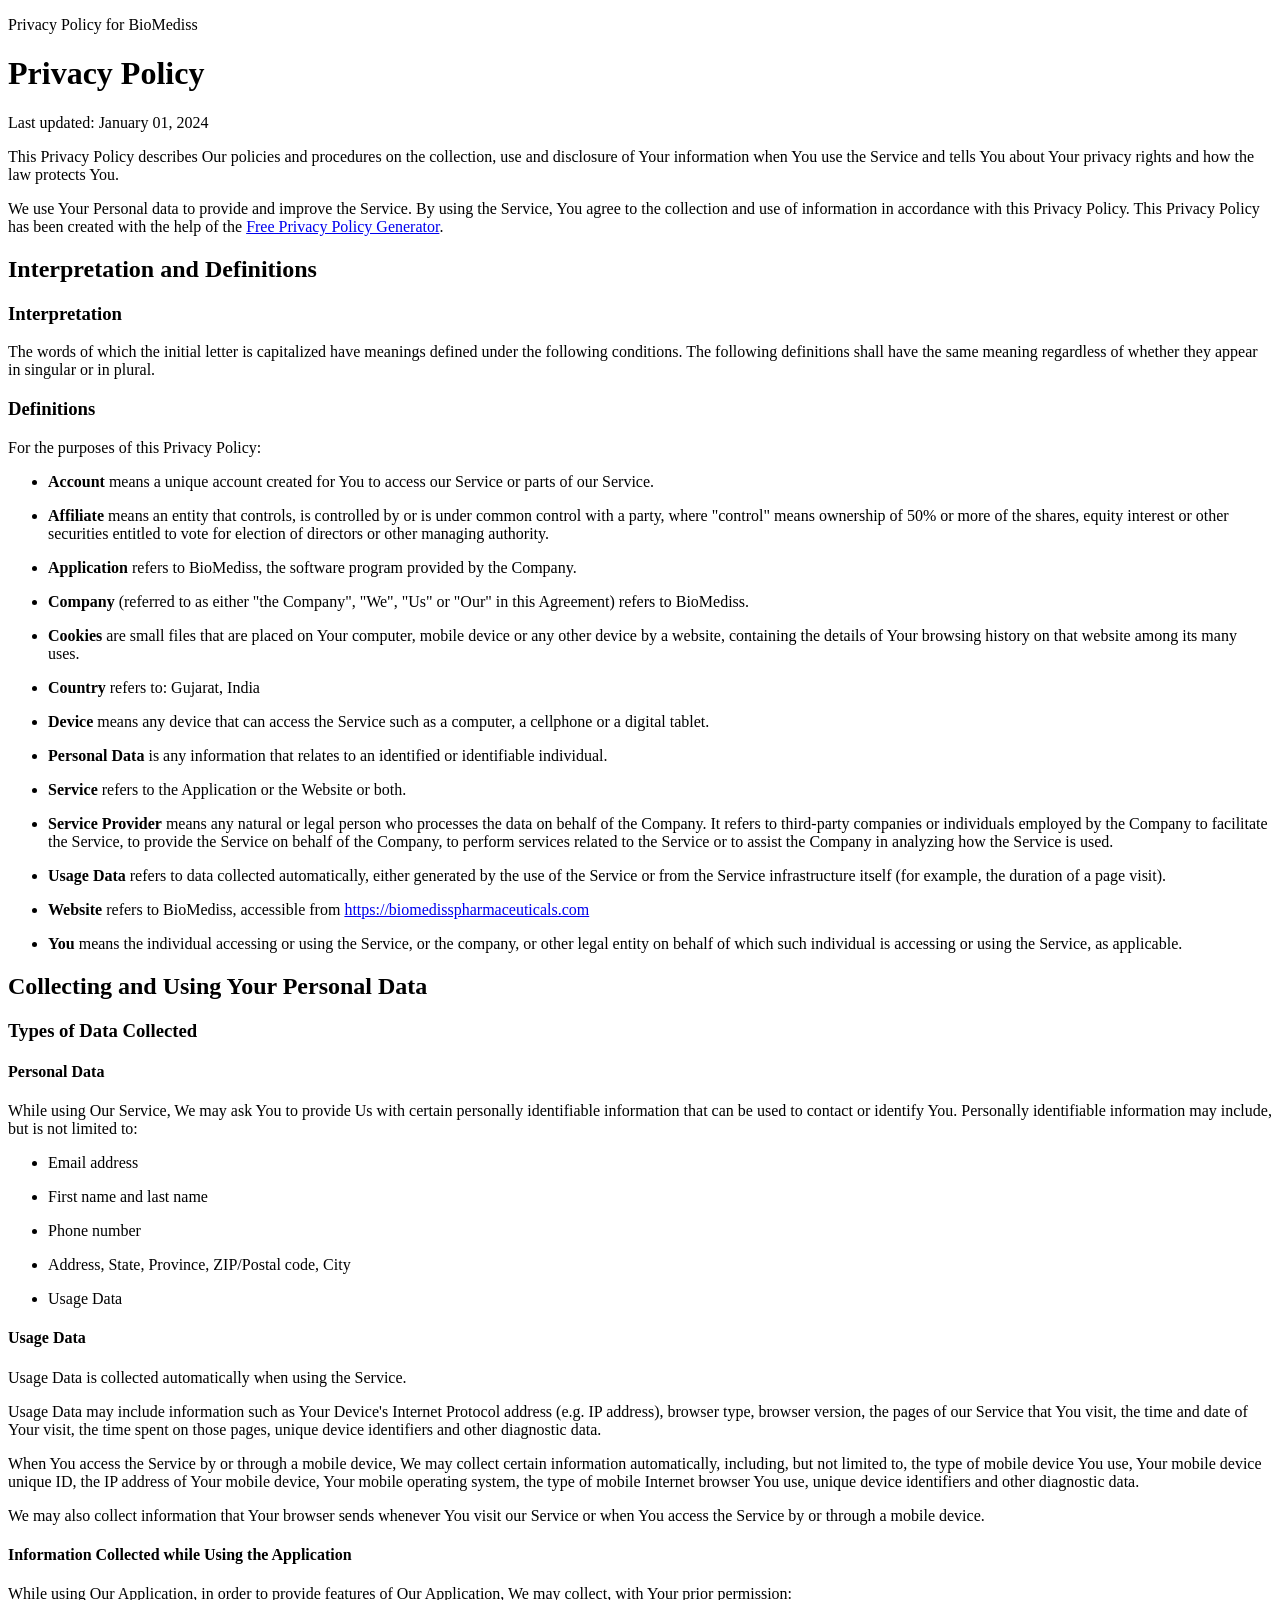
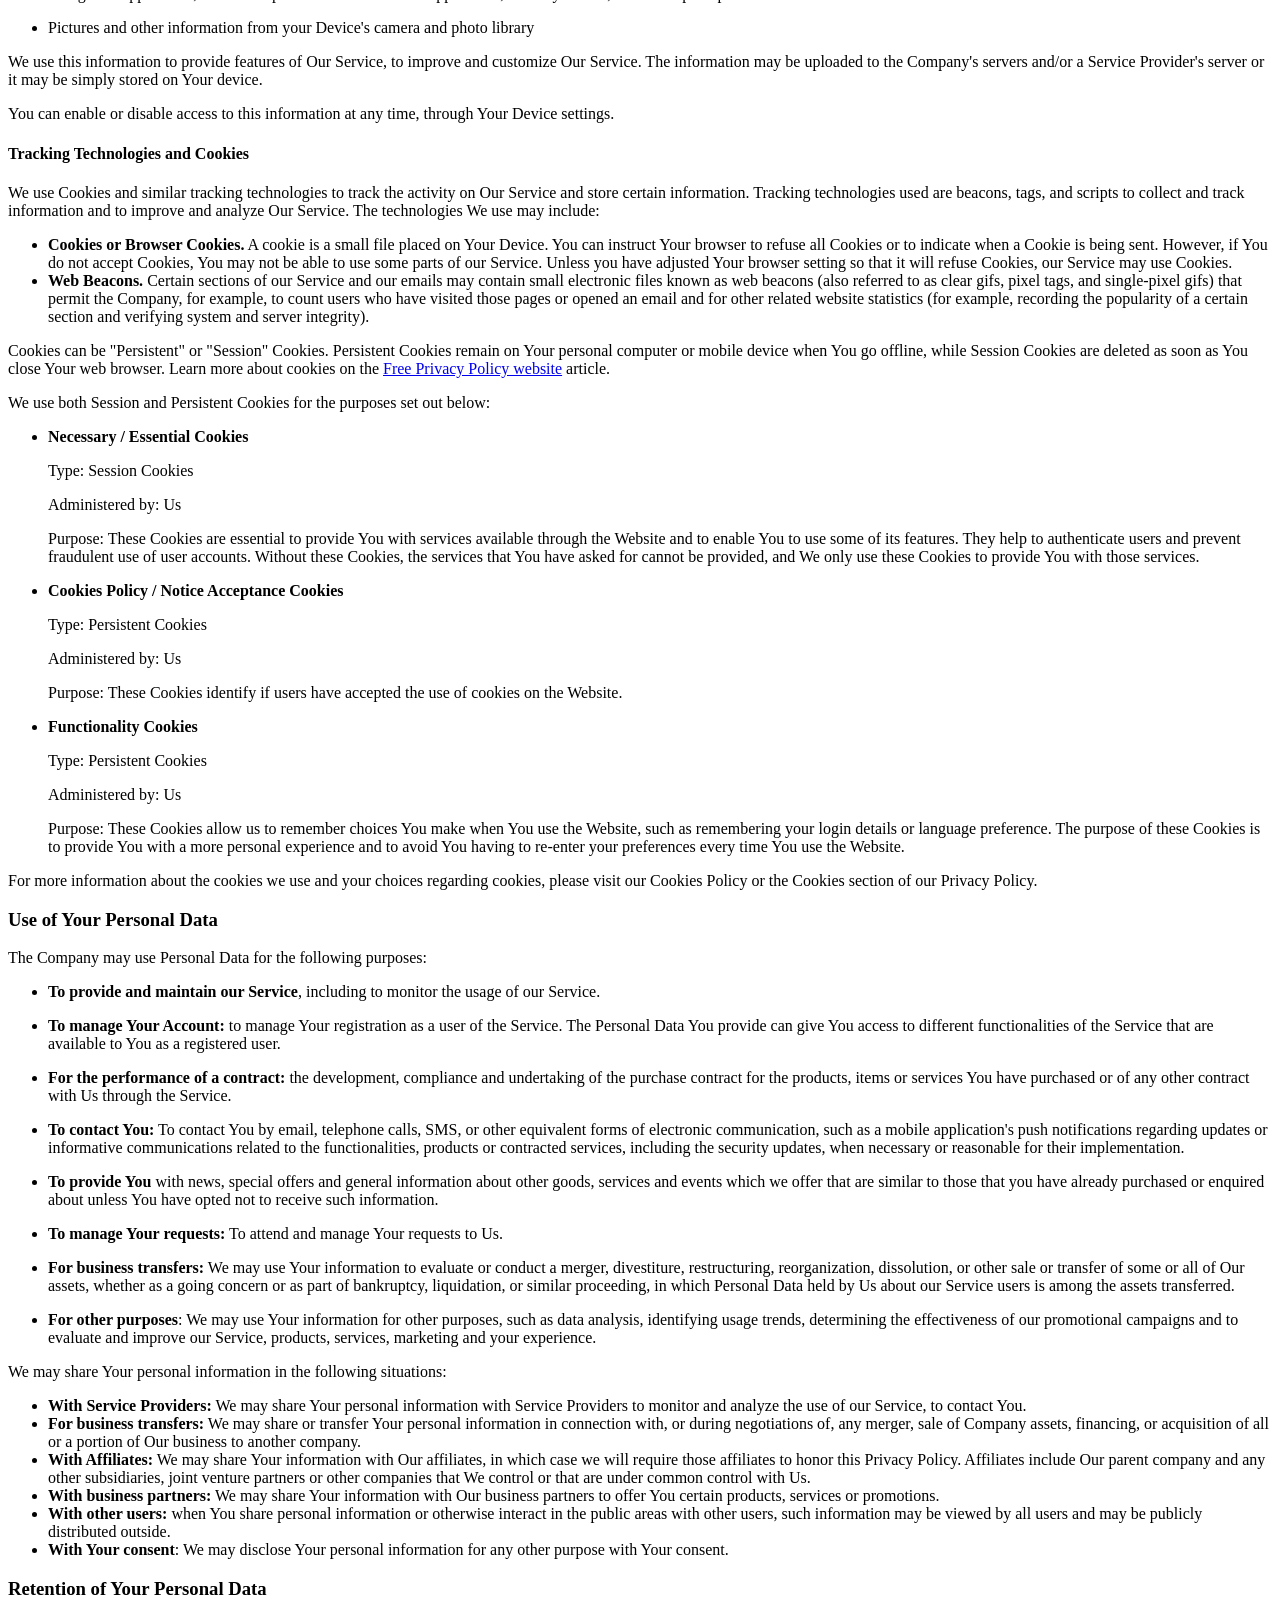
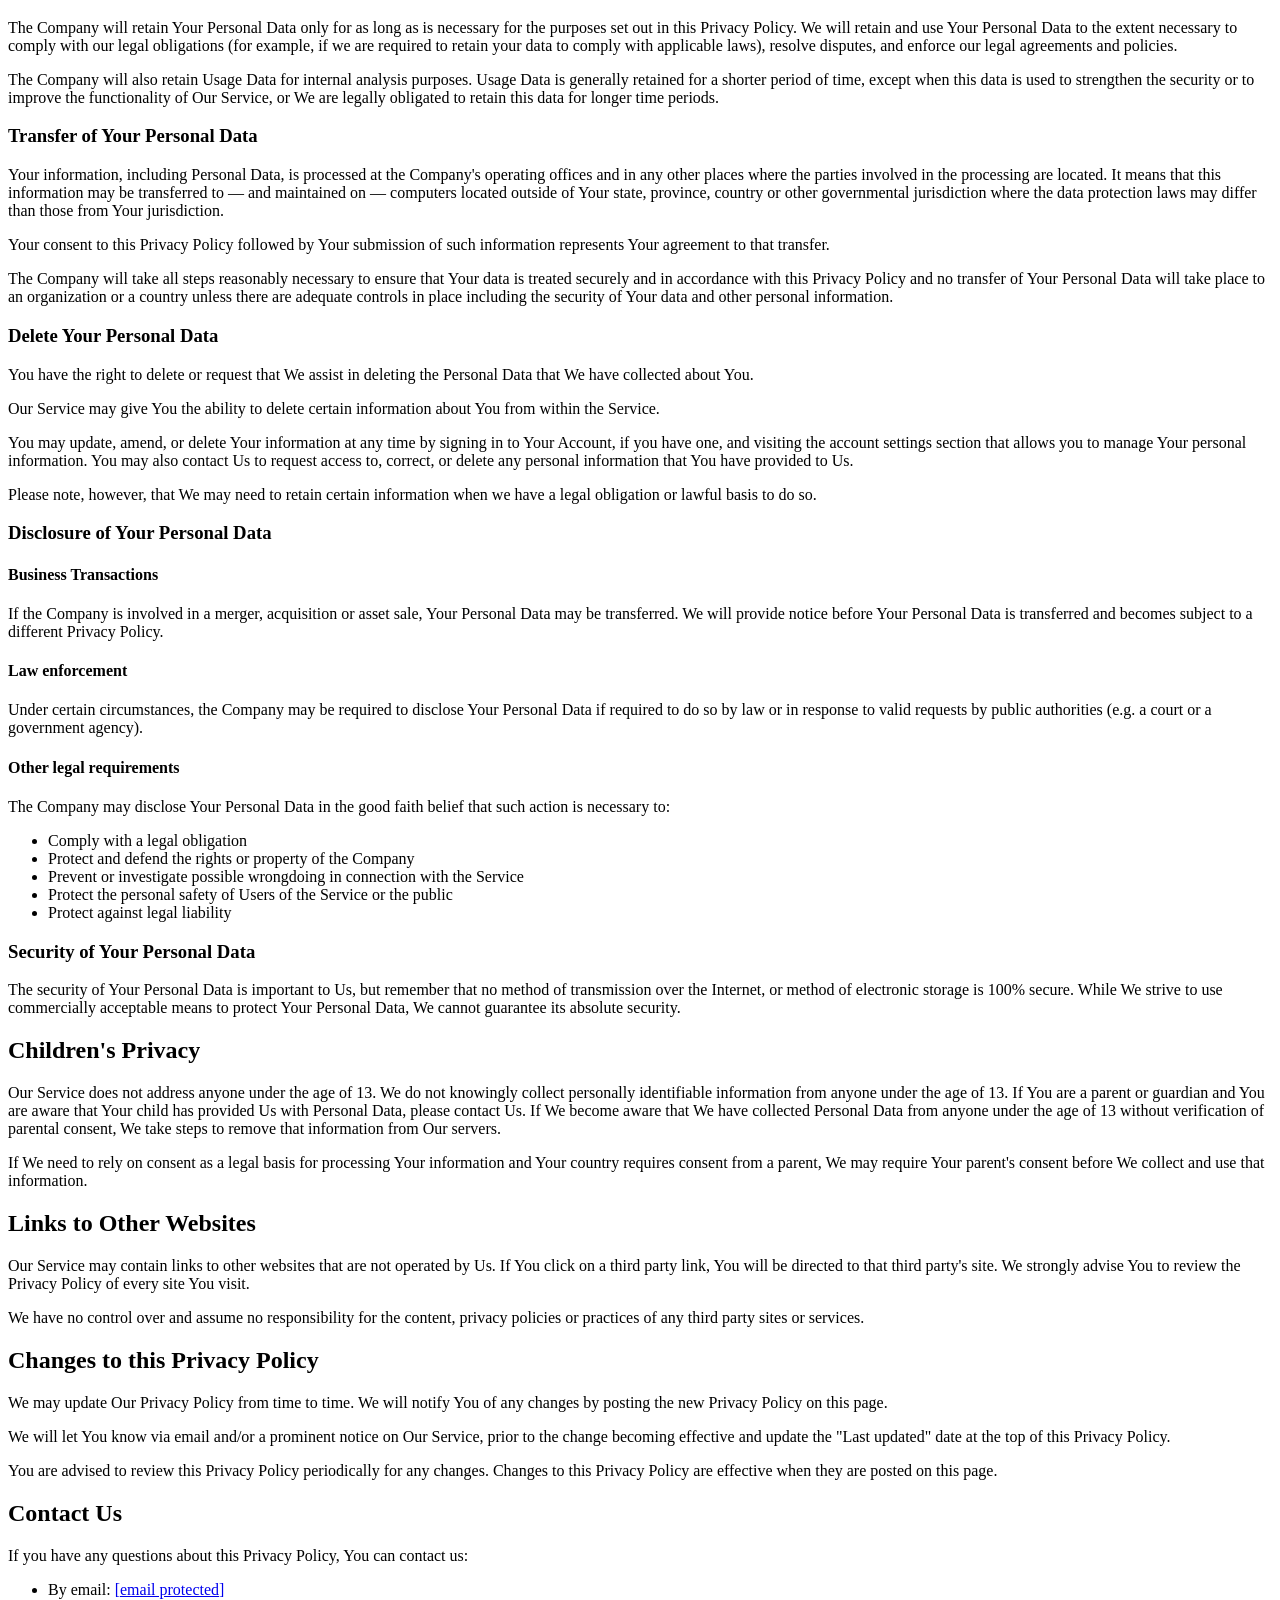
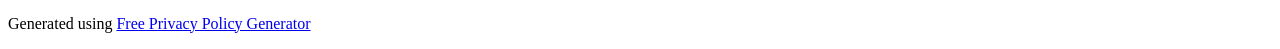
==== index.html @ 5c5a6531 "Rename PrivacyPolicy.html to index.html" ====
<!DOCTYPE html>
<html lang="en">
<head>
<title>Privacy Policy for BioMediss - FreePrivacyPolicy.com</title>
<meta charset="utf-8">
<meta http-equiv="X-UA-Compatible" content="IE=edge,chrome=1">
<meta name="viewport" content="width=device-width, initial-scale=1">
<link rel="stylesheet" type="text/css" href="/public/livelink/css/livelink.css" />
<meta name="robots" content="noindex" />
<meta property="og:title" content="Privacy Policy for BioMediss - FreePrivacyPolicy.com" />
<meta property="og:image" content="https://www.freeprivacypolicy.com/public/images/meta_og_image_livelink.png" />
<meta property="og:image:width" content="1280" />
<meta property="og:image:height" content="720" />
<meta property="og:url" content="https://www.freeprivacypolicy.com/live/7863d260-8b2c-49bb-bf52-506d1c7f5482" />
<meta property="og:site_name" content="FreePrivacyPolicy.com" />
<link rel="canonical" href="https://www.freeprivacypolicy.com/live/7863d260-8b2c-49bb-bf52-506d1c7f5482" />
<script async src="https://www.googletagmanager.com/gtag/js?id=G-QSMNQ8CKJG"></script>
<script>
    window.dataLayer = window.dataLayer || [];
    function gtag(){dataLayer.push(arguments);}
    gtag('js', new Date());
    gtag('config', 'G-QSMNQ8CKJG');
    </script>
</head>
<body>
<div class="page">
<div class="header">
<div class="container">
<p class="title">Privacy Policy for BioMediss</p>
</div>
</div>
<div class="translations-content-container">
<div class="container">
<div class="tab-content translations-content-item en visible" id="en">
<h1>Privacy Policy</h1>
<p>Last updated: January 01, 2024</p>
<p>This Privacy Policy describes Our policies and procedures on the collection, use and disclosure of Your information when You use the Service and tells You about Your privacy rights and how the law protects You.</p>
<p>We use Your Personal data to provide and improve the Service. By using the Service, You agree to the collection and use of information in accordance with this Privacy Policy. This Privacy Policy has been created with the help of the <a href="https://www.freeprivacypolicy.com/free-privacy-policy-generator/" target="_blank">Free Privacy Policy Generator</a>.</p>
<h2>Interpretation and Definitions</h2>
<h3>Interpretation</h3>
<p>The words of which the initial letter is capitalized have meanings defined under the following conditions. The following definitions shall have the same meaning regardless of whether they appear in singular or in plural.</p>
<h3>Definitions</h3>
<p>For the purposes of this Privacy Policy:</p>
<ul>
<li>
<p><strong>Account</strong> means a unique account created for You to access our Service or parts of our Service.</p>
</li>
<li>
<p><strong>Affiliate</strong> means an entity that controls, is controlled by or is under common control with a party, where &quot;control&quot; means ownership of 50% or more of the shares, equity interest or other securities entitled to vote for election of directors or other managing authority.</p>
</li>
<li>
<p><strong>Application</strong> refers to BioMediss, the software program provided by the Company.</p>
</li>
<li>
<p><strong>Company</strong> (referred to as either &quot;the Company&quot;, &quot;We&quot;, &quot;Us&quot; or &quot;Our&quot; in this Agreement) refers to BioMediss.</p>
</li>
<li>
<p><strong>Cookies</strong> are small files that are placed on Your computer, mobile device or any other device by a website, containing the details of Your browsing history on that website among its many uses.</p>
</li>
<li>
<p><strong>Country</strong> refers to: Gujarat, India</p>
</li>
<li>
<p><strong>Device</strong> means any device that can access the Service such as a computer, a cellphone or a digital tablet.</p>
</li>
<li>
<p><strong>Personal Data</strong> is any information that relates to an identified or identifiable individual.</p>
</li>
<li>
<p><strong>Service</strong> refers to the Application or the Website or both.</p>
</li>
<li>
<p><strong>Service Provider</strong> means any natural or legal person who processes the data on behalf of the Company. It refers to third-party companies or individuals employed by the Company to facilitate the Service, to provide the Service on behalf of the Company, to perform services related to the Service or to assist the Company in analyzing how the Service is used.</p>
</li>
<li>
<p><strong>Usage Data</strong> refers to data collected automatically, either generated by the use of the Service or from the Service infrastructure itself (for example, the duration of a page visit).</p>
</li>
<li>
<p><strong>Website</strong> refers to BioMediss, accessible from <a href="https://biomedisspharmaceuticals.com" rel="external nofollow noopener" target="_blank">https://biomedisspharmaceuticals.com</a></p>
</li>
<li>
<p><strong>You</strong> means the individual accessing or using the Service, or the company, or other legal entity on behalf of which such individual is accessing or using the Service, as applicable.</p>
</li>
</ul>
<h2>Collecting and Using Your Personal Data</h2>
<h3>Types of Data Collected</h3>
<h4>Personal Data</h4>
<p>While using Our Service, We may ask You to provide Us with certain personally identifiable information that can be used to contact or identify You. Personally identifiable information may include, but is not limited to:</p>
<ul>
<li>
<p>Email address</p>
</li>
<li>
<p>First name and last name</p>
</li>
<li>
<p>Phone number</p>
</li>
<li>
<p>Address, State, Province, ZIP/Postal code, City</p>
</li>
<li>
<p>Usage Data</p>
</li>
</ul>
<h4>Usage Data</h4>
<p>Usage Data is collected automatically when using the Service.</p>
<p>Usage Data may include information such as Your Device's Internet Protocol address (e.g. IP address), browser type, browser version, the pages of our Service that You visit, the time and date of Your visit, the time spent on those pages, unique device identifiers and other diagnostic data.</p>
<p>When You access the Service by or through a mobile device, We may collect certain information automatically, including, but not limited to, the type of mobile device You use, Your mobile device unique ID, the IP address of Your mobile device, Your mobile operating system, the type of mobile Internet browser You use, unique device identifiers and other diagnostic data.</p>
<p>We may also collect information that Your browser sends whenever You visit our Service or when You access the Service by or through a mobile device.</p>
<h4>Information Collected while Using the Application</h4>
<p>While using Our Application, in order to provide features of Our Application, We may collect, with Your prior permission:</p>
<ul>
<li>Pictures and other information from your Device's camera and photo library</li>
</ul>
<p>We use this information to provide features of Our Service, to improve and customize Our Service. The information may be uploaded to the Company's servers and/or a Service Provider's server or it may be simply stored on Your device.</p>
<p>You can enable or disable access to this information at any time, through Your Device settings.</p>
<h4>Tracking Technologies and Cookies</h4>
<p>We use Cookies and similar tracking technologies to track the activity on Our Service and store certain information. Tracking technologies used are beacons, tags, and scripts to collect and track information and to improve and analyze Our Service. The technologies We use may include:</p>
<ul>
<li><strong>Cookies or Browser Cookies.</strong> A cookie is a small file placed on Your Device. You can instruct Your browser to refuse all Cookies or to indicate when a Cookie is being sent. However, if You do not accept Cookies, You may not be able to use some parts of our Service. Unless you have adjusted Your browser setting so that it will refuse Cookies, our Service may use Cookies.</li>
<li><strong>Web Beacons.</strong> Certain sections of our Service and our emails may contain small electronic files known as web beacons (also referred to as clear gifs, pixel tags, and single-pixel gifs) that permit the Company, for example, to count users who have visited those pages or opened an email and for other related website statistics (for example, recording the popularity of a certain section and verifying system and server integrity).</li>
</ul>
<p>Cookies can be &quot;Persistent&quot; or &quot;Session&quot; Cookies. Persistent Cookies remain on Your personal computer or mobile device when You go offline, while Session Cookies are deleted as soon as You close Your web browser. Learn more about cookies on the <a href="https://www.freeprivacypolicy.com/blog/sample-privacy-policy-template/#Use_Of_Cookies_And_Tracking" target="_blank">Free Privacy Policy website</a> article.</p>
<p>We use both Session and Persistent Cookies for the purposes set out below:</p>
<ul>
<li>
<p><strong>Necessary / Essential Cookies</strong></p>
<p>Type: Session Cookies</p>
<p>Administered by: Us</p>
<p>Purpose: These Cookies are essential to provide You with services available through the Website and to enable You to use some of its features. They help to authenticate users and prevent fraudulent use of user accounts. Without these Cookies, the services that You have asked for cannot be provided, and We only use these Cookies to provide You with those services.</p>
</li>
<li>
<p><strong>Cookies Policy / Notice Acceptance Cookies</strong></p>
<p>Type: Persistent Cookies</p>
<p>Administered by: Us</p>
<p>Purpose: These Cookies identify if users have accepted the use of cookies on the Website.</p>
</li>
<li>
<p><strong>Functionality Cookies</strong></p>
<p>Type: Persistent Cookies</p>
<p>Administered by: Us</p>
<p>Purpose: These Cookies allow us to remember choices You make when You use the Website, such as remembering your login details or language preference. The purpose of these Cookies is to provide You with a more personal experience and to avoid You having to re-enter your preferences every time You use the Website.</p>
</li>
</ul>
<p>For more information about the cookies we use and your choices regarding cookies, please visit our Cookies Policy or the Cookies section of our Privacy Policy.</p>
<h3>Use of Your Personal Data</h3>
<p>The Company may use Personal Data for the following purposes:</p>
<ul>
<li>
<p><strong>To provide and maintain our Service</strong>, including to monitor the usage of our Service.</p>
</li>
<li>
<p><strong>To manage Your Account:</strong> to manage Your registration as a user of the Service. The Personal Data You provide can give You access to different functionalities of the Service that are available to You as a registered user.</p>
</li>
<li>
<p><strong>For the performance of a contract:</strong> the development, compliance and undertaking of the purchase contract for the products, items or services You have purchased or of any other contract with Us through the Service.</p>
</li>
<li>
<p><strong>To contact You:</strong> To contact You by email, telephone calls, SMS, or other equivalent forms of electronic communication, such as a mobile application's push notifications regarding updates or informative communications related to the functionalities, products or contracted services, including the security updates, when necessary or reasonable for their implementation.</p>
</li>
<li>
<p><strong>To provide You</strong> with news, special offers and general information about other goods, services and events which we offer that are similar to those that you have already purchased or enquired about unless You have opted not to receive such information.</p>
</li>
<li>
<p><strong>To manage Your requests:</strong> To attend and manage Your requests to Us.</p>
</li>
<li>
<p><strong>For business transfers:</strong> We may use Your information to evaluate or conduct a merger, divestiture, restructuring, reorganization, dissolution, or other sale or transfer of some or all of Our assets, whether as a going concern or as part of bankruptcy, liquidation, or similar proceeding, in which Personal Data held by Us about our Service users is among the assets transferred.</p>
</li>
<li>
<p><strong>For other purposes</strong>: We may use Your information for other purposes, such as data analysis, identifying usage trends, determining the effectiveness of our promotional campaigns and to evaluate and improve our Service, products, services, marketing and your experience.</p>
</li>
</ul>
<p>We may share Your personal information in the following situations:</p>
<ul>
<li><strong>With Service Providers:</strong> We may share Your personal information with Service Providers to monitor and analyze the use of our Service, to contact You.</li>
<li><strong>For business transfers:</strong> We may share or transfer Your personal information in connection with, or during negotiations of, any merger, sale of Company assets, financing, or acquisition of all or a portion of Our business to another company.</li>
<li><strong>With Affiliates:</strong> We may share Your information with Our affiliates, in which case we will require those affiliates to honor this Privacy Policy. Affiliates include Our parent company and any other subsidiaries, joint venture partners or other companies that We control or that are under common control with Us.</li>
<li><strong>With business partners:</strong> We may share Your information with Our business partners to offer You certain products, services or promotions.</li>
<li><strong>With other users:</strong> when You share personal information or otherwise interact in the public areas with other users, such information may be viewed by all users and may be publicly distributed outside.</li>
<li><strong>With Your consent</strong>: We may disclose Your personal information for any other purpose with Your consent.</li>
</ul>
<h3>Retention of Your Personal Data</h3>
<p>The Company will retain Your Personal Data only for as long as is necessary for the purposes set out in this Privacy Policy. We will retain and use Your Personal Data to the extent necessary to comply with our legal obligations (for example, if we are required to retain your data to comply with applicable laws), resolve disputes, and enforce our legal agreements and policies.</p>
<p>The Company will also retain Usage Data for internal analysis purposes. Usage Data is generally retained for a shorter period of time, except when this data is used to strengthen the security or to improve the functionality of Our Service, or We are legally obligated to retain this data for longer time periods.</p>
<h3>Transfer of Your Personal Data</h3>
<p>Your information, including Personal Data, is processed at the Company's operating offices and in any other places where the parties involved in the processing are located. It means that this information may be transferred to — and maintained on — computers located outside of Your state, province, country or other governmental jurisdiction where the data protection laws may differ than those from Your jurisdiction.</p>
<p>Your consent to this Privacy Policy followed by Your submission of such information represents Your agreement to that transfer.</p>
<p>The Company will take all steps reasonably necessary to ensure that Your data is treated securely and in accordance with this Privacy Policy and no transfer of Your Personal Data will take place to an organization or a country unless there are adequate controls in place including the security of Your data and other personal information.</p>
<h3>Delete Your Personal Data</h3>
<p>You have the right to delete or request that We assist in deleting the Personal Data that We have collected about You.</p>
<p>Our Service may give You the ability to delete certain information about You from within the Service.</p>
<p>You may update, amend, or delete Your information at any time by signing in to Your Account, if you have one, and visiting the account settings section that allows you to manage Your personal information. You may also contact Us to request access to, correct, or delete any personal information that You have provided to Us.</p>
<p>Please note, however, that We may need to retain certain information when we have a legal obligation or lawful basis to do so.</p>
<h3>Disclosure of Your Personal Data</h3>
<h4>Business Transactions</h4>
<p>If the Company is involved in a merger, acquisition or asset sale, Your Personal Data may be transferred. We will provide notice before Your Personal Data is transferred and becomes subject to a different Privacy Policy.</p>
<h4>Law enforcement</h4>
<p>Under certain circumstances, the Company may be required to disclose Your Personal Data if required to do so by law or in response to valid requests by public authorities (e.g. a court or a government agency).</p>
<h4>Other legal requirements</h4>
<p>The Company may disclose Your Personal Data in the good faith belief that such action is necessary to:</p>
<ul>
<li>Comply with a legal obligation</li>
<li>Protect and defend the rights or property of the Company</li>
<li>Prevent or investigate possible wrongdoing in connection with the Service</li>
<li>Protect the personal safety of Users of the Service or the public</li>
<li>Protect against legal liability</li>
</ul>
<h3>Security of Your Personal Data</h3>
<p>The security of Your Personal Data is important to Us, but remember that no method of transmission over the Internet, or method of electronic storage is 100% secure. While We strive to use commercially acceptable means to protect Your Personal Data, We cannot guarantee its absolute security.</p>
<h2>Children's Privacy</h2>
<p>Our Service does not address anyone under the age of 13. We do not knowingly collect personally identifiable information from anyone under the age of 13. If You are a parent or guardian and You are aware that Your child has provided Us with Personal Data, please contact Us. If We become aware that We have collected Personal Data from anyone under the age of 13 without verification of parental consent, We take steps to remove that information from Our servers.</p>
<p>If We need to rely on consent as a legal basis for processing Your information and Your country requires consent from a parent, We may require Your parent's consent before We collect and use that information.</p>
<h2>Links to Other Websites</h2>
<p>Our Service may contain links to other websites that are not operated by Us. If You click on a third party link, You will be directed to that third party's site. We strongly advise You to review the Privacy Policy of every site You visit.</p>
<p>We have no control over and assume no responsibility for the content, privacy policies or practices of any third party sites or services.</p>
<h2>Changes to this Privacy Policy</h2>
<p>We may update Our Privacy Policy from time to time. We will notify You of any changes by posting the new Privacy Policy on this page.</p>
<p>We will let You know via email and/or a prominent notice on Our Service, prior to the change becoming effective and update the &quot;Last updated&quot; date at the top of this Privacy Policy.</p>
<p>You are advised to review this Privacy Policy periodically for any changes. Changes to this Privacy Policy are effective when they are posted on this page.</p>
<h2>Contact Us</h2>
<p>If you have any questions about this Privacy Policy, You can contact us:</p>
<ul>
<li>By email: <a href="/cdn-cgi/l/email-protection" class="__cf_email__" data-cfemail="a8cac0dddccccdcdd89de8cfc5c9c1c486cbc7c5">[email&#160;protected]</a></li>
</ul>
</div>
</div>
</div>

<div class="footer">
<div class="container">
<p>Generated using <a href="https://www.freeprivacypolicy.com/free-privacy-policy-generator/" target="_blank">Free Privacy Policy Generator</a></p>
</div>
</div>
</div>
<script data-cfasync="false" src="/cdn-cgi/scripts/5c5dd728/cloudflare-static/email-decode.min.js"></script><script type="text/javascript">
    const tabLinks = Array.from(document.querySelectorAll(".tab-link"));
    const tabContents = document.querySelectorAll(".tab-content");
    
    tabLinks.forEach(function(tabLink) {
        tabLink.addEventListener("click", toggleTab);
    });
    
    let priorActiveTab = null;
    
    function toggleTab(event) {
        tabLinks.forEach(function(tabLink, index){
            tabLink.classList.remove("active");
            tabLink.classList.add("inactive");
        
            tabContents[index].classList.remove("visible");
            tabContents[index].classList.add("hidden");
        });

        if(priorActiveTab === this) {
            this.classList.remove("active");
            this.classList.add("inactive");

            tabContents[tabLinks.indexOf(this)].classList.remove("visible");
            tabContents[tabLinks.indexOf(this)].classList.add("hidden");

            priorActiveTab = null;
        } else {
            this.classList.remove("inactive");
            this.classList.add("active");
        
            tabContents[tabLinks.indexOf(this)].classList.remove("hidden");
            tabContents[tabLinks.indexOf(this)].classList.add("visible");
        
            priorActiveTab = this;
        }
        
        if (priorActiveTab === null) {
            this.classList.remove("inactive");
            this.classList.add("active");
        
            tabContents[tabLinks.indexOf(this)].classList.remove("hidden");
            tabContents[tabLinks.indexOf(this)].classList.add("visible");
        }
      
        event.preventDefault();
    }
</script>
<script defer data-domain="freeprivacypolicy-livelink--production" data-api="/plausible/event" src="/plausible/script.js"></script>
<script type="text/javascript">
    "use strict";
    window.LCG_TRACKING_APPLICATION = "freeprivacypolicy-livelink";
    window.LCG_TRACKING_ENVIRONMENT = "production";
    window.LCG_TRACKING_EPOCH = "2020-e01";
</script>
<script src="/track/v1/r/js-code" type="text/javascript" async="true"></script>
<script src="/track/v1/r/js-data" type="text/javascript" async="true"></script>
<img src="/track/v1/px" style="position:fixed;right:0px;bottom:0px;display:none;" />
<script defer src="https://static.cloudflareinsights.com/beacon.min.js/v84a3a4012de94ce1a686ba8c167c359c1696973893317" integrity="sha512-euoFGowhlaLqXsPWQ48qSkBSCFs3DPRyiwVu3FjR96cMPx+Fr+gpWRhIafcHwqwCqWS42RZhIudOvEI+Ckf6MA==" data-cf-beacon='{"rayId":"83e970c37e028fb6","version":"2023.10.0","token":"dd281d4ac6a447be928fcee1746ec801"}' crossorigin="anonymous"></script>
</body>
</html>
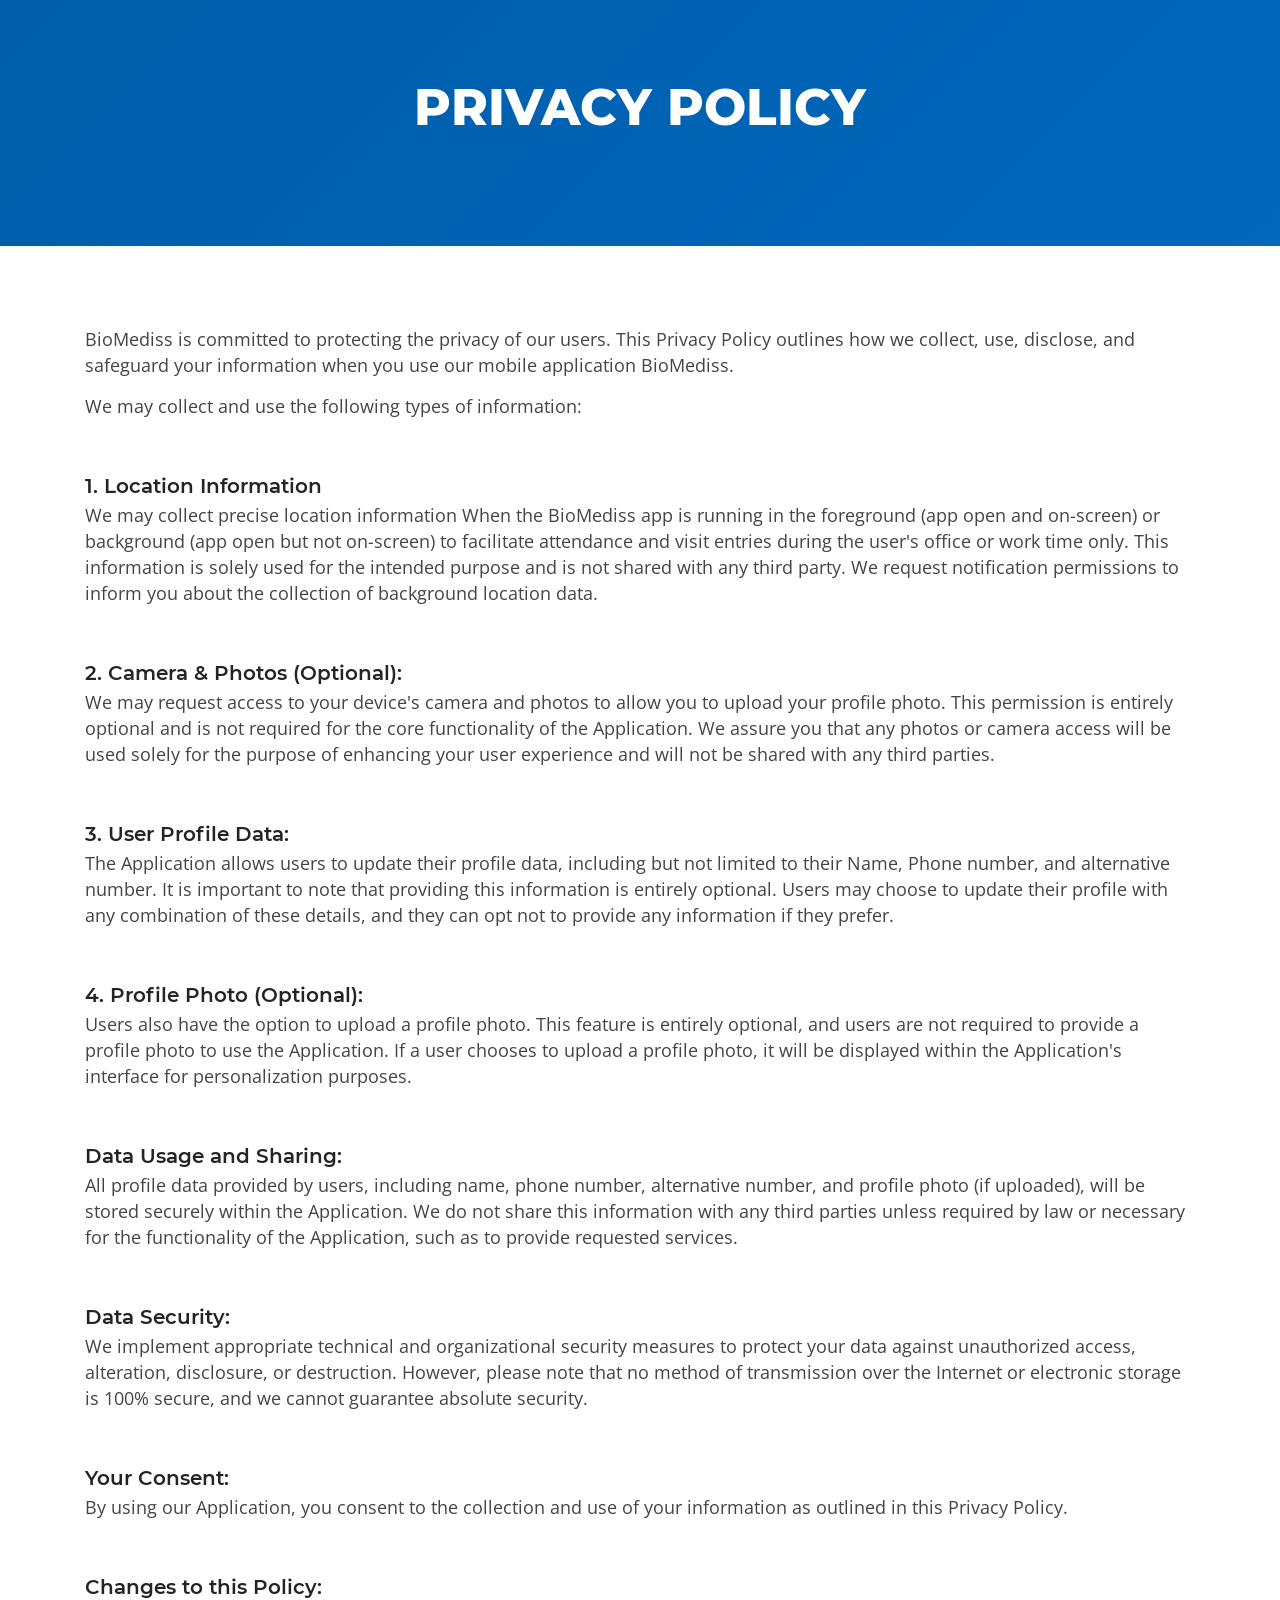
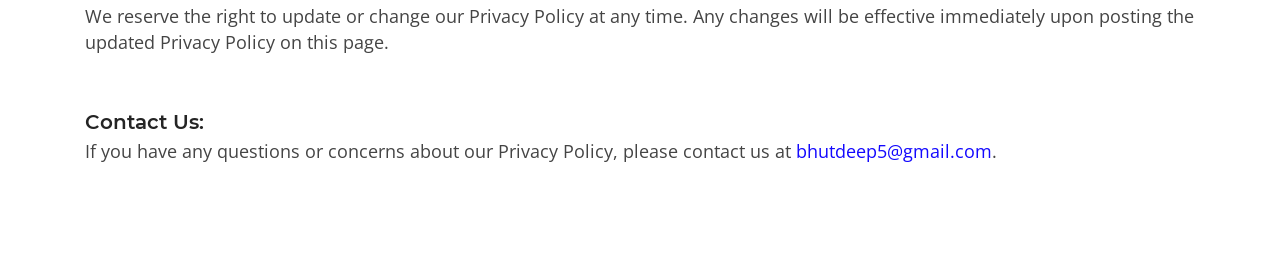
==== commit 3afb7d4c: "Add files via upload" ====
--- a/index.html
+++ b/index.html
@@ -1,297 +1,68 @@
 <!DOCTYPE html>
 <html lang="en">
 <head>
-<title>Privacy Policy for BioMediss - FreePrivacyPolicy.com</title>
-<meta charset="utf-8">
-<meta http-equiv="X-UA-Compatible" content="IE=edge,chrome=1">
-<meta name="viewport" content="width=device-width, initial-scale=1">
-<link rel="stylesheet" type="text/css" href="/public/livelink/css/livelink.css" />
-<meta name="robots" content="noindex" />
-<meta property="og:title" content="Privacy Policy for BioMediss - FreePrivacyPolicy.com" />
-<meta property="og:image" content="https://www.freeprivacypolicy.com/public/images/meta_og_image_livelink.png" />
-<meta property="og:image:width" content="1280" />
-<meta property="og:image:height" content="720" />
-<meta property="og:url" content="https://www.freeprivacypolicy.com/live/7863d260-8b2c-49bb-bf52-506d1c7f5482" />
-<meta property="og:site_name" content="FreePrivacyPolicy.com" />
-<link rel="canonical" href="https://www.freeprivacypolicy.com/live/7863d260-8b2c-49bb-bf52-506d1c7f5482" />
-<script async src="https://www.googletagmanager.com/gtag/js?id=G-QSMNQ8CKJG"></script>
-<script>
-    window.dataLayer = window.dataLayer || [];
-    function gtag(){dataLayer.push(arguments);}
-    gtag('js', new Date());
-    gtag('config', 'G-QSMNQ8CKJG');
-    </script>
+    <meta charset="utf-8">
+    <title>NOVO</title>
+    <meta name="viewport" content="width=device-width, initial-scale=1">
+    <meta http-equiv="X-UA-Compatible" content="IE=edge"/>
+    <link rel="shortcut icon" href="assets/images/logo/favicon.png">
+
+    <link rel="stylesheet" href="assets/css/bootstrap.min.css" media="screen">
+    <link rel="stylesheet" href="assets/css/style.css">
 </head>
 <body>
-<div class="page">
-<div class="header">
-<div class="container">
-<p class="title">Privacy Policy for BioMediss</p>
-</div>
-</div>
-<div class="translations-content-container">
-<div class="container">
-<div class="tab-content translations-content-item en visible" id="en">
-<h1>Privacy Policy</h1>
-<p>Last updated: January 01, 2024</p>
-<p>This Privacy Policy describes Our policies and procedures on the collection, use and disclosure of Your information when You use the Service and tells You about Your privacy rights and how the law protects You.</p>
-<p>We use Your Personal data to provide and improve the Service. By using the Service, You agree to the collection and use of information in accordance with this Privacy Policy. This Privacy Policy has been created with the help of the <a href="https://www.freeprivacypolicy.com/free-privacy-policy-generator/" target="_blank">Free Privacy Policy Generator</a>.</p>
-<h2>Interpretation and Definitions</h2>
-<h3>Interpretation</h3>
-<p>The words of which the initial letter is capitalized have meanings defined under the following conditions. The following definitions shall have the same meaning regardless of whether they appear in singular or in plural.</p>
-<h3>Definitions</h3>
-<p>For the purposes of this Privacy Policy:</p>
-<ul>
-<li>
-<p><strong>Account</strong> means a unique account created for You to access our Service or parts of our Service.</p>
-</li>
-<li>
-<p><strong>Affiliate</strong> means an entity that controls, is controlled by or is under common control with a party, where &quot;control&quot; means ownership of 50% or more of the shares, equity interest or other securities entitled to vote for election of directors or other managing authority.</p>
-</li>
-<li>
-<p><strong>Application</strong> refers to BioMediss, the software program provided by the Company.</p>
-</li>
-<li>
-<p><strong>Company</strong> (referred to as either &quot;the Company&quot;, &quot;We&quot;, &quot;Us&quot; or &quot;Our&quot; in this Agreement) refers to BioMediss.</p>
-</li>
-<li>
-<p><strong>Cookies</strong> are small files that are placed on Your computer, mobile device or any other device by a website, containing the details of Your browsing history on that website among its many uses.</p>
-</li>
-<li>
-<p><strong>Country</strong> refers to: Gujarat, India</p>
-</li>
-<li>
-<p><strong>Device</strong> means any device that can access the Service such as a computer, a cellphone or a digital tablet.</p>
-</li>
-<li>
-<p><strong>Personal Data</strong> is any information that relates to an identified or identifiable individual.</p>
-</li>
-<li>
-<p><strong>Service</strong> refers to the Application or the Website or both.</p>
-</li>
-<li>
-<p><strong>Service Provider</strong> means any natural or legal person who processes the data on behalf of the Company. It refers to third-party companies or individuals employed by the Company to facilitate the Service, to provide the Service on behalf of the Company, to perform services related to the Service or to assist the Company in analyzing how the Service is used.</p>
-</li>
-<li>
-<p><strong>Usage Data</strong> refers to data collected automatically, either generated by the use of the Service or from the Service infrastructure itself (for example, the duration of a page visit).</p>
-</li>
-<li>
-<p><strong>Website</strong> refers to BioMediss, accessible from <a href="https://biomedisspharmaceuticals.com" rel="external nofollow noopener" target="_blank">https://biomedisspharmaceuticals.com</a></p>
-</li>
-<li>
-<p><strong>You</strong> means the individual accessing or using the Service, or the company, or other legal entity on behalf of which such individual is accessing or using the Service, as applicable.</p>
-</li>
-</ul>
-<h2>Collecting and Using Your Personal Data</h2>
-<h3>Types of Data Collected</h3>
-<h4>Personal Data</h4>
-<p>While using Our Service, We may ask You to provide Us with certain personally identifiable information that can be used to contact or identify You. Personally identifiable information may include, but is not limited to:</p>
-<ul>
-<li>
-<p>Email address</p>
-</li>
-<li>
-<p>First name and last name</p>
-</li>
-<li>
-<p>Phone number</p>
-</li>
-<li>
-<p>Address, State, Province, ZIP/Postal code, City</p>
-</li>
-<li>
-<p>Usage Data</p>
-</li>
-</ul>
-<h4>Usage Data</h4>
-<p>Usage Data is collected automatically when using the Service.</p>
-<p>Usage Data may include information such as Your Device's Internet Protocol address (e.g. IP address), browser type, browser version, the pages of our Service that You visit, the time and date of Your visit, the time spent on those pages, unique device identifiers and other diagnostic data.</p>
-<p>When You access the Service by or through a mobile device, We may collect certain information automatically, including, but not limited to, the type of mobile device You use, Your mobile device unique ID, the IP address of Your mobile device, Your mobile operating system, the type of mobile Internet browser You use, unique device identifiers and other diagnostic data.</p>
-<p>We may also collect information that Your browser sends whenever You visit our Service or when You access the Service by or through a mobile device.</p>
-<h4>Information Collected while Using the Application</h4>
-<p>While using Our Application, in order to provide features of Our Application, We may collect, with Your prior permission:</p>
-<ul>
-<li>Pictures and other information from your Device's camera and photo library</li>
-</ul>
-<p>We use this information to provide features of Our Service, to improve and customize Our Service. The information may be uploaded to the Company's servers and/or a Service Provider's server or it may be simply stored on Your device.</p>
-<p>You can enable or disable access to this information at any time, through Your Device settings.</p>
-<h4>Tracking Technologies and Cookies</h4>
-<p>We use Cookies and similar tracking technologies to track the activity on Our Service and store certain information. Tracking technologies used are beacons, tags, and scripts to collect and track information and to improve and analyze Our Service. The technologies We use may include:</p>
-<ul>
-<li><strong>Cookies or Browser Cookies.</strong> A cookie is a small file placed on Your Device. You can instruct Your browser to refuse all Cookies or to indicate when a Cookie is being sent. However, if You do not accept Cookies, You may not be able to use some parts of our Service. Unless you have adjusted Your browser setting so that it will refuse Cookies, our Service may use Cookies.</li>
-<li><strong>Web Beacons.</strong> Certain sections of our Service and our emails may contain small electronic files known as web beacons (also referred to as clear gifs, pixel tags, and single-pixel gifs) that permit the Company, for example, to count users who have visited those pages or opened an email and for other related website statistics (for example, recording the popularity of a certain section and verifying system and server integrity).</li>
-</ul>
-<p>Cookies can be &quot;Persistent&quot; or &quot;Session&quot; Cookies. Persistent Cookies remain on Your personal computer or mobile device when You go offline, while Session Cookies are deleted as soon as You close Your web browser. Learn more about cookies on the <a href="https://www.freeprivacypolicy.com/blog/sample-privacy-policy-template/#Use_Of_Cookies_And_Tracking" target="_blank">Free Privacy Policy website</a> article.</p>
-<p>We use both Session and Persistent Cookies for the purposes set out below:</p>
-<ul>
-<li>
-<p><strong>Necessary / Essential Cookies</strong></p>
-<p>Type: Session Cookies</p>
-<p>Administered by: Us</p>
-<p>Purpose: These Cookies are essential to provide You with services available through the Website and to enable You to use some of its features. They help to authenticate users and prevent fraudulent use of user accounts. Without these Cookies, the services that You have asked for cannot be provided, and We only use these Cookies to provide You with those services.</p>
-</li>
-<li>
-<p><strong>Cookies Policy / Notice Acceptance Cookies</strong></p>
-<p>Type: Persistent Cookies</p>
-<p>Administered by: Us</p>
-<p>Purpose: These Cookies identify if users have accepted the use of cookies on the Website.</p>
-</li>
-<li>
-<p><strong>Functionality Cookies</strong></p>
-<p>Type: Persistent Cookies</p>
-<p>Administered by: Us</p>
-<p>Purpose: These Cookies allow us to remember choices You make when You use the Website, such as remembering your login details or language preference. The purpose of these Cookies is to provide You with a more personal experience and to avoid You having to re-enter your preferences every time You use the Website.</p>
-</li>
-</ul>
-<p>For more information about the cookies we use and your choices regarding cookies, please visit our Cookies Policy or the Cookies section of our Privacy Policy.</p>
-<h3>Use of Your Personal Data</h3>
-<p>The Company may use Personal Data for the following purposes:</p>
-<ul>
-<li>
-<p><strong>To provide and maintain our Service</strong>, including to monitor the usage of our Service.</p>
-</li>
-<li>
-<p><strong>To manage Your Account:</strong> to manage Your registration as a user of the Service. The Personal Data You provide can give You access to different functionalities of the Service that are available to You as a registered user.</p>
-</li>
-<li>
-<p><strong>For the performance of a contract:</strong> the development, compliance and undertaking of the purchase contract for the products, items or services You have purchased or of any other contract with Us through the Service.</p>
-</li>
-<li>
-<p><strong>To contact You:</strong> To contact You by email, telephone calls, SMS, or other equivalent forms of electronic communication, such as a mobile application's push notifications regarding updates or informative communications related to the functionalities, products or contracted services, including the security updates, when necessary or reasonable for their implementation.</p>
-</li>
-<li>
-<p><strong>To provide You</strong> with news, special offers and general information about other goods, services and events which we offer that are similar to those that you have already purchased or enquired about unless You have opted not to receive such information.</p>
-</li>
-<li>
-<p><strong>To manage Your requests:</strong> To attend and manage Your requests to Us.</p>
-</li>
-<li>
-<p><strong>For business transfers:</strong> We may use Your information to evaluate or conduct a merger, divestiture, restructuring, reorganization, dissolution, or other sale or transfer of some or all of Our assets, whether as a going concern or as part of bankruptcy, liquidation, or similar proceeding, in which Personal Data held by Us about our Service users is among the assets transferred.</p>
-</li>
-<li>
-<p><strong>For other purposes</strong>: We may use Your information for other purposes, such as data analysis, identifying usage trends, determining the effectiveness of our promotional campaigns and to evaluate and improve our Service, products, services, marketing and your experience.</p>
-</li>
-</ul>
-<p>We may share Your personal information in the following situations:</p>
-<ul>
-<li><strong>With Service Providers:</strong> We may share Your personal information with Service Providers to monitor and analyze the use of our Service, to contact You.</li>
-<li><strong>For business transfers:</strong> We may share or transfer Your personal information in connection with, or during negotiations of, any merger, sale of Company assets, financing, or acquisition of all or a portion of Our business to another company.</li>
-<li><strong>With Affiliates:</strong> We may share Your information with Our affiliates, in which case we will require those affiliates to honor this Privacy Policy. Affiliates include Our parent company and any other subsidiaries, joint venture partners or other companies that We control or that are under common control with Us.</li>
-<li><strong>With business partners:</strong> We may share Your information with Our business partners to offer You certain products, services or promotions.</li>
-<li><strong>With other users:</strong> when You share personal information or otherwise interact in the public areas with other users, such information may be viewed by all users and may be publicly distributed outside.</li>
-<li><strong>With Your consent</strong>: We may disclose Your personal information for any other purpose with Your consent.</li>
-</ul>
-<h3>Retention of Your Personal Data</h3>
-<p>The Company will retain Your Personal Data only for as long as is necessary for the purposes set out in this Privacy Policy. We will retain and use Your Personal Data to the extent necessary to comply with our legal obligations (for example, if we are required to retain your data to comply with applicable laws), resolve disputes, and enforce our legal agreements and policies.</p>
-<p>The Company will also retain Usage Data for internal analysis purposes. Usage Data is generally retained for a shorter period of time, except when this data is used to strengthen the security or to improve the functionality of Our Service, or We are legally obligated to retain this data for longer time periods.</p>
-<h3>Transfer of Your Personal Data</h3>
-<p>Your information, including Personal Data, is processed at the Company's operating offices and in any other places where the parties involved in the processing are located. It means that this information may be transferred to — and maintained on — computers located outside of Your state, province, country or other governmental jurisdiction where the data protection laws may differ than those from Your jurisdiction.</p>
-<p>Your consent to this Privacy Policy followed by Your submission of such information represents Your agreement to that transfer.</p>
-<p>The Company will take all steps reasonably necessary to ensure that Your data is treated securely and in accordance with this Privacy Policy and no transfer of Your Personal Data will take place to an organization or a country unless there are adequate controls in place including the security of Your data and other personal information.</p>
-<h3>Delete Your Personal Data</h3>
-<p>You have the right to delete or request that We assist in deleting the Personal Data that We have collected about You.</p>
-<p>Our Service may give You the ability to delete certain information about You from within the Service.</p>
-<p>You may update, amend, or delete Your information at any time by signing in to Your Account, if you have one, and visiting the account settings section that allows you to manage Your personal information. You may also contact Us to request access to, correct, or delete any personal information that You have provided to Us.</p>
-<p>Please note, however, that We may need to retain certain information when we have a legal obligation or lawful basis to do so.</p>
-<h3>Disclosure of Your Personal Data</h3>
-<h4>Business Transactions</h4>
-<p>If the Company is involved in a merger, acquisition or asset sale, Your Personal Data may be transferred. We will provide notice before Your Personal Data is transferred and becomes subject to a different Privacy Policy.</p>
-<h4>Law enforcement</h4>
-<p>Under certain circumstances, the Company may be required to disclose Your Personal Data if required to do so by law or in response to valid requests by public authorities (e.g. a court or a government agency).</p>
-<h4>Other legal requirements</h4>
-<p>The Company may disclose Your Personal Data in the good faith belief that such action is necessary to:</p>
-<ul>
-<li>Comply with a legal obligation</li>
-<li>Protect and defend the rights or property of the Company</li>
-<li>Prevent or investigate possible wrongdoing in connection with the Service</li>
-<li>Protect the personal safety of Users of the Service or the public</li>
-<li>Protect against legal liability</li>
-</ul>
-<h3>Security of Your Personal Data</h3>
-<p>The security of Your Personal Data is important to Us, but remember that no method of transmission over the Internet, or method of electronic storage is 100% secure. While We strive to use commercially acceptable means to protect Your Personal Data, We cannot guarantee its absolute security.</p>
-<h2>Children's Privacy</h2>
-<p>Our Service does not address anyone under the age of 13. We do not knowingly collect personally identifiable information from anyone under the age of 13. If You are a parent or guardian and You are aware that Your child has provided Us with Personal Data, please contact Us. If We become aware that We have collected Personal Data from anyone under the age of 13 without verification of parental consent, We take steps to remove that information from Our servers.</p>
-<p>If We need to rely on consent as a legal basis for processing Your information and Your country requires consent from a parent, We may require Your parent's consent before We collect and use that information.</p>
-<h2>Links to Other Websites</h2>
-<p>Our Service may contain links to other websites that are not operated by Us. If You click on a third party link, You will be directed to that third party's site. We strongly advise You to review the Privacy Policy of every site You visit.</p>
-<p>We have no control over and assume no responsibility for the content, privacy policies or practices of any third party sites or services.</p>
-<h2>Changes to this Privacy Policy</h2>
-<p>We may update Our Privacy Policy from time to time. We will notify You of any changes by posting the new Privacy Policy on this page.</p>
-<p>We will let You know via email and/or a prominent notice on Our Service, prior to the change becoming effective and update the &quot;Last updated&quot; date at the top of this Privacy Policy.</p>
-<p>You are advised to review this Privacy Policy periodically for any changes. Changes to this Privacy Policy are effective when they are posted on this page.</p>
-<h2>Contact Us</h2>
-<p>If you have any questions about this Privacy Policy, You can contact us:</p>
-<ul>
-<li>By email: <a href="/cdn-cgi/l/email-protection" class="__cf_email__" data-cfemail="a8cac0dddccccdcdd89de8cfc5c9c1c486cbc7c5">[email&#160;protected]</a></li>
-</ul>
-</div>
-</div>
+<div class="sub_page">
+    <header id="top">
+        <div class="container">
+            <div class="row align-items-center">
+                <div class="col-md-12 text-center">
+                    <div class="head_hero_txt">
+                        <h2 class="color_white">Privacy Policy</h2>
+                    </div>
+                </div>
+            </div>
+        </div>
+    </header>
+    <section class="section1">
+        <div class="container">
+            <div class="row">
+                <div class="col-12">
+                    <div class="text_only">
+                        <p class="mt-0">BioMediss is committed to protecting the privacy of our users. This Privacy Policy outlines how we collect, use, disclose, and safeguard your information when you use our mobile application BioMediss.</p>
+                        <p>We may collect and use the following types of information:</p>
+                        
+                        <h3>1. Location Information</h3>
+                        <p>We may collect precise location information When the BioMediss app is running in the foreground (app open and on-screen) or background (app open but not on-screen) to facilitate attendance and visit entries during the user's office or work time only. This information is solely used for the intended purpose and is not shared with any third party. We request notification permissions to inform you about the collection of background location data.</p>
+
+                        <h3>2. Camera & Photos (Optional): </h3>
+                        <p>We may request access to your device's camera and photos to allow you to upload your profile photo. This permission is entirely optional and is not required for the core functionality of the Application. We assure you that any photos or camera access will be used solely for the purpose of enhancing your user experience and will not be shared with any third parties.</p>
+                        
+                        <h3>3. User Profile Data: </h3>
+                        <p>The Application allows users to update their profile data, including but not limited to their Name, Phone number, and alternative number. It is important to note that providing this information is entirely optional. Users may choose to update their profile with any combination of these details, and they can opt not to provide any information if they prefer.</p>
+                        
+                        <h3>4. Profile Photo (Optional): </h3>
+                        <p>Users also have the option to upload a profile photo. This feature is entirely optional, and users are not required to provide a profile photo to use the Application. If a user chooses to upload a profile photo, it will be displayed within the Application's interface for personalization purposes.</p>
+                        
+                        <h3>Data Usage and Sharing: </h3>
+                        <p>All profile data provided by users, including name, phone number, alternative number, and profile photo (if uploaded), will be stored securely within the Application. We do not share this information with any third parties unless required by law or necessary for the functionality of the Application, such as to provide requested services.</p>
+                        
+                        <h3>Data Security:</h3>
+                        <p>We implement appropriate technical and organizational security measures to protect your data against unauthorized access, alteration, disclosure, or destruction. However, please note that no method of transmission over the Internet or electronic storage is 100% secure, and we cannot guarantee absolute security.</p>
+                        
+                        <h3>Your Consent:</h3>
+                        <p>By using our Application, you consent to the collection and use of your information as outlined in this Privacy Policy.</p>
+                        
+                        <h3>Changes to this Policy:</h3>
+                        <p>We reserve the right to update or change our Privacy Policy at any time. Any changes will be effective immediately upon posting the updated Privacy Policy on this page.</p>
+                        
+                        <h3>Contact Us:</h3>
+                        <p>If you have any questions or concerns about our Privacy Policy, please contact us at <a href="mailto:bhutdeep5@gmail.com?subject=App Feedback" target="_blank">bhutdeep5@gmail.com</a>.</p>
+                    </div>
+                </div>
+            </div>
+        </div>
+    </section>
 </div>
 
-<div class="footer">
-<div class="container">
-<p>Generated using <a href="https://www.freeprivacypolicy.com/free-privacy-policy-generator/" target="_blank">Free Privacy Policy Generator</a></p>
-</div>
-</div>
-</div>
-<script data-cfasync="false" src="/cdn-cgi/scripts/5c5dd728/cloudflare-static/email-decode.min.js"></script><script type="text/javascript">
-    const tabLinks = Array.from(document.querySelectorAll(".tab-link"));
-    const tabContents = document.querySelectorAll(".tab-content");
-    
-    tabLinks.forEach(function(tabLink) {
-        tabLink.addEventListener("click", toggleTab);
-    });
-    
-    let priorActiveTab = null;
-    
-    function toggleTab(event) {
-        tabLinks.forEach(function(tabLink, index){
-            tabLink.classList.remove("active");
-            tabLink.classList.add("inactive");
-        
-            tabContents[index].classList.remove("visible");
-            tabContents[index].classList.add("hidden");
-        });
-
-        if(priorActiveTab === this) {
-            this.classList.remove("active");
-            this.classList.add("inactive");
-
-            tabContents[tabLinks.indexOf(this)].classList.remove("visible");
-            tabContents[tabLinks.indexOf(this)].classList.add("hidden");
-
-            priorActiveTab = null;
-        } else {
-            this.classList.remove("inactive");
-            this.classList.add("active");
-        
-            tabContents[tabLinks.indexOf(this)].classList.remove("hidden");
-            tabContents[tabLinks.indexOf(this)].classList.add("visible");
-        
-            priorActiveTab = this;
-        }
-        
-        if (priorActiveTab === null) {
-            this.classList.remove("inactive");
-            this.classList.add("active");
-        
-            tabContents[tabLinks.indexOf(this)].classList.remove("hidden");
-            tabContents[tabLinks.indexOf(this)].classList.add("visible");
-        }
-      
-        event.preventDefault();
-    }
-</script>
-<script defer data-domain="freeprivacypolicy-livelink--production" data-api="/plausible/event" src="/plausible/script.js"></script>
-<script type="text/javascript">
-    "use strict";
-    window.LCG_TRACKING_APPLICATION = "freeprivacypolicy-livelink";
-    window.LCG_TRACKING_ENVIRONMENT = "production";
-    window.LCG_TRACKING_EPOCH = "2020-e01";
-</script>
-<script src="/track/v1/r/js-code" type="text/javascript" async="true"></script>
-<script src="/track/v1/r/js-data" type="text/javascript" async="true"></script>
-<img src="/track/v1/px" style="position:fixed;right:0px;bottom:0px;display:none;" />
-<script defer src="https://static.cloudflareinsights.com/beacon.min.js/v84a3a4012de94ce1a686ba8c167c359c1696973893317" integrity="sha512-euoFGowhlaLqXsPWQ48qSkBSCFs3DPRyiwVu3FjR96cMPx+Fr+gpWRhIafcHwqwCqWS42RZhIudOvEI+Ckf6MA==" data-cf-beacon='{"rayId":"83e970c37e028fb6","version":"2023.10.0","token":"dd281d4ac6a447be928fcee1746ec801"}' crossorigin="anonymous"></script>
 </body>
-</html>
+</html>
--- a/assets/css/style.css
+++ b/assets/css/style.css
@@ -0,0 +1,193 @@
+@charset "UTF-8";
+/** Montserrat Regular **/
+@import url("https://fonts.googleapis.com/css?family=Open+Sans");
+@font-face {
+  font-family: "Montserrat";
+  font-weight: 400;
+  font-style: normal;
+  src: url("../fonts/Montserrat-Regular.eot");
+  src: url("../fonts/Montserrat-Regular.eot?#iefix") format("embedded-opentype"), url("../fonts/Montserrat-Regular.woff2") format("woff2"), url("../fonts/Montserrat-Regular.woff") format("woff"); }
+
+/** Montserrat SemiBold **/
+@font-face {
+  font-family: "Montserrat";
+  font-weight: 600;
+  font-style: normal;
+  src: url("../fonts/Montserrat-SemiBold.eot");
+  src: url("../fonts/Montserrat-SemiBold.eot?#iefix") format("embedded-opentype"), url("../fonts/Montserrat-SemiBold.woff2") format("woff2"), url("../fonts/Montserrat-SemiBold.woff") format("woff"); }
+
+/** Montserrat Bold **/
+@font-face {
+  font-family: "Montserrat";
+  font-weight: 700;
+  font-style: normal;
+  src: url("../fonts/Montserrat-Bold.eot");
+  src: url("../fonts/Montserrat-Bold.eot?#iefix") format("embedded-opentype"), url("../fonts/Montserrat-Bold.woff2") format("woff2"), url("../fonts/Montserrat-Bold.woff") format("woff"); }
+
+/** Montserrat ExtraBold **/
+@font-face {
+  font-family: "Montserrat";
+  font-weight: 800;
+  font-style: normal;
+  src: url("../fonts/Montserrat-ExtraBold.eot");
+  src: url("../fonts/Montserrat-ExtraBold.eot?#iefix") format("embedded-opentype"), url("../fonts/Montserrat-ExtraBold.woff2") format("woff2"), url("../fonts/Montserrat-ExtraBold.woff") format("woff"); }
+
+/* Placeholder Example
+.class_name {
+    @include placeholder {
+        color: red;
+    }
+}*/
+
+.color_white {
+  color: #ffffff; }
+
+
+/*--------------------  Gradient  --------------------*/
+.bg_gradient_blue, header {
+  background: #005DA9;
+  background: -moz-linear-gradient(-45deg, #005DA9 0%, #0068bd 100%);
+  background: -webkit-linear-gradient(-45deg, #005DA9 0%, #0068bd 100%);
+  background: linear-gradient(135deg, #005DA9 0%, #0068bd 100%);
+}
+
+::selection {
+  background: #efefef;
+  color: #000000; }
+
+::-moz-selection {
+  background: #efefef;
+  color: #000000; }
+
+body {
+  margin: 0px;
+  font-family: "Open Sans", sans-serif;
+  font-weight: 400;
+  font-size: 16px;
+  color: #242424;
+  line-height: normal;
+  -webkit-font-smoothing: antialiased;
+  -moz-osx-font-smoothing: grayscale;
+  scroll-behavior: smooth; }
+  body a {
+    color: #1308FE;
+    text-decoration: none;
+    outline: 0;
+    -webkit-transition: all 0.3s ease-out 0s;
+    -moz-transition: all 0.3s ease-out 0s;
+    -o-transition: all 0.3s ease-out 0s;
+    transition: all 0.3s ease-out 0s; }
+    body a:hover, body a:active, body a:focus {
+      color: #271cff;
+      outline: 0;
+      text-decoration: none; }
+
+
+h1, h2, h3, h4, h5, h6, p {
+  margin: 0;
+  padding: 0;
+  line-height: normal;
+  color: #242424; }
+
+h1 {
+  font-family: "Montserrat", sans-serif;
+  font-weight: 800;
+  font-size: 70px;
+  line-height: 75px;
+  text-transform: uppercase; }
+
+h2 {
+  font-family: "Montserrat", sans-serif;
+  font-weight: 800;
+  font-size: 50px;
+  line-height: 56px;
+  padding-bottom: 30px;
+  text-transform: uppercase; }
+
+h3 {
+  font-family: "Montserrat", sans-serif;
+  font-weight: 600;
+  font-size: 20px; }
+
+h4 {
+  font-family: "Montserrat", sans-serif;
+  font-weight: 700;
+  font-size: 16px;
+  line-height: 22px;
+  margin-bottom: 10px; }
+
+h5 {
+  font-family: "Open Sans", sans-serif;
+  font-weight: 400;
+  font-size: 20px;
+  line-height: 30px; }
+
+p {
+  font-family: "Open Sans", sans-serif;
+  font-weight: 400;
+  font-size: 18px;
+  line-height: 26px; }
+
+@media screen and (max-width: 1199px) {
+  h1 {
+    font-size: 55px;
+    line-height: 57px; }
+  h2 {
+    font-size: 38px;
+    line-height: 42px;
+    padding-bottom: 20px; }
+  h5 {
+    font-size: 18px;
+    line-height: 27px; }
+  .btn_lg {
+    font-size: 16px;
+    padding: 18px 40px; } }
+
+@media screen and (max-width: 991px) {
+  p {
+    font-size: 15px;
+    line-height: 23px; } }
+
+@media screen and (max-width: 575px) {
+  h1 {
+    font-size: 50px;
+    line-height: 54px; } }
+
+@media screen and (max-width: 480px) {
+  h1 {
+    font-size: 42px;
+    line-height: 46px; }
+  h2 {
+    font-size: 30px;
+    line-height: 35px; }
+  h4 {
+    font-size: 15px;
+    line-height: 20px;
+    margin-bottom: 5px; }
+  h5 {
+    font-size: 17px;
+    line-height: 24px; } }
+
+
+header {
+  padding: 80px 0;
+  position: relative; }
+  
+.section1 {
+  padding: 80px 0; }
+  
+
+
+.sub_page .text_only h3 {
+  margin-bottom: 4px;
+  margin-top: 40px; }
+
+.sub_page .text_only p {
+  padding-bottom: 15px;
+  color: #444444; }
+
+.d-none-1024 {
+  display: block; }
+
+.d-block-1024 {
+  display: none; }
